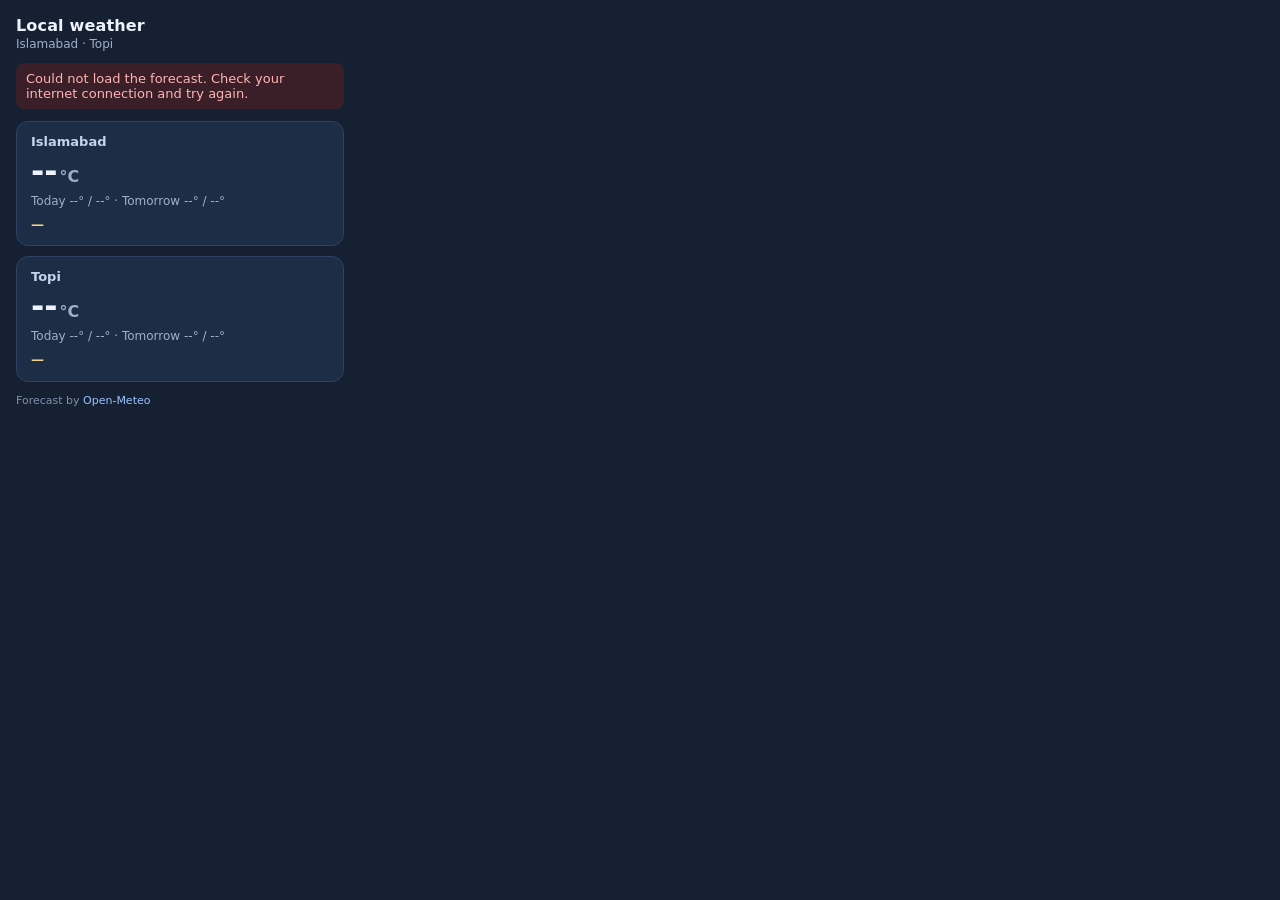
==== popup.html @ ed429cd0 "Add Islamabad and Topi weather extension and GitHub Pages site. Co-authored-by: Cursor <cursoragent@" ====
<!DOCTYPE html>
<html lang="en">
  <head>
    <meta charset="UTF-8" />
    <meta name="viewport" content="width=device-width, initial-scale=1" />
    <title>Islamabad & Topi Weather</title>
    <link rel="stylesheet" href="popup.css" />
  </head>
  <body>
    <header>
      <h1>Local weather</h1>
      <p class="subtitle">Islamabad · Topi</p>
    </header>

    <p id="status" class="status" role="status">Fetching forecast…</p>
    <p id="error" class="error" hidden></p>

    <main id="cards" class="cards" hidden>
      <article class="card" data-city="islamabad">
        <h2>Islamabad</h2>
        <p class="temp"><span class="temp-value">--</span><span class="unit">°C</span></p>
        <p class="range">Today --° / --° · Tomorrow --° / --°</p>
        <p class="highlight">—</p>
      </article>
      <article class="card" data-city="topi">
        <h2>Topi</h2>
        <p class="temp"><span class="temp-value">--</span><span class="unit">°C</span></p>
        <p class="range">Today --° / --° · Tomorrow --° / --°</p>
        <p class="highlight">—</p>
      </article>
    </main>

    <footer>
      <p>Forecast by <a href="https://open-meteo.com/" target="_blank" rel="noopener">Open-Meteo</a></p>
    </footer>

    <script src="popup.js"></script>
  </body>
</html>
---- popup.css ----
* {
  box-sizing: border-box;
  margin: 0;
  padding: 0;
}

html.web {
  min-height: 100%;
  background: #0f1728;
}

html.web body {
  min-height: 100vh;
  margin: 0 auto;
  padding: 32px 16px 24px;
}

body {
  width: 360px;
  max-width: 100%;
  padding: 16px 16px 12px;
  font-family: "Segoe UI", system-ui, sans-serif;
  color: #eef3fb;
  background: #152033;
}

header {
  margin-bottom: 12px;
}

h1 {
  font-size: 16px;
  font-weight: 650;
  letter-spacing: 0.01em;
}

.subtitle {
  margin-top: 2px;
  font-size: 12px;
  color: #9eb0c9;
}

.status,
.error {
  font-size: 13px;
  margin-bottom: 12px;
}

.status {
  color: #b7c6dc;
}

.error {
  color: #ffb4b4;
  background: #3a1f28;
  border-radius: 8px;
  padding: 8px 10px;
}

.cards {
  display: grid;
  gap: 10px;
}

.card {
  background: #1e2d46;
  border: 1px solid #2d4264;
  border-radius: 12px;
  padding: 12px 14px;
}

h2 {
  font-size: 13px;
  font-weight: 600;
  color: #c5d4ea;
}

.temp {
  margin-top: 4px;
  font-size: 32px;
  font-weight: 700;
  line-height: 1.15;
}

.unit {
  margin-left: 2px;
  font-size: 16px;
  font-weight: 600;
  color: #9eb0c9;
}

.range {
  margin-top: 4px;
  font-size: 12px;
  color: #9eb0c9;
}

.highlight {
  margin-top: 8px;
  font-size: 13px;
  font-weight: 600;
  color: #f3d38a;
  line-height: 1.35;
}

footer {
  margin-top: 12px;
  font-size: 11px;
  color: #7e90aa;
}

footer a {
  color: #9ec4ff;
  text-decoration: none;
}

footer a:hover {
  text-decoration: underline;
}
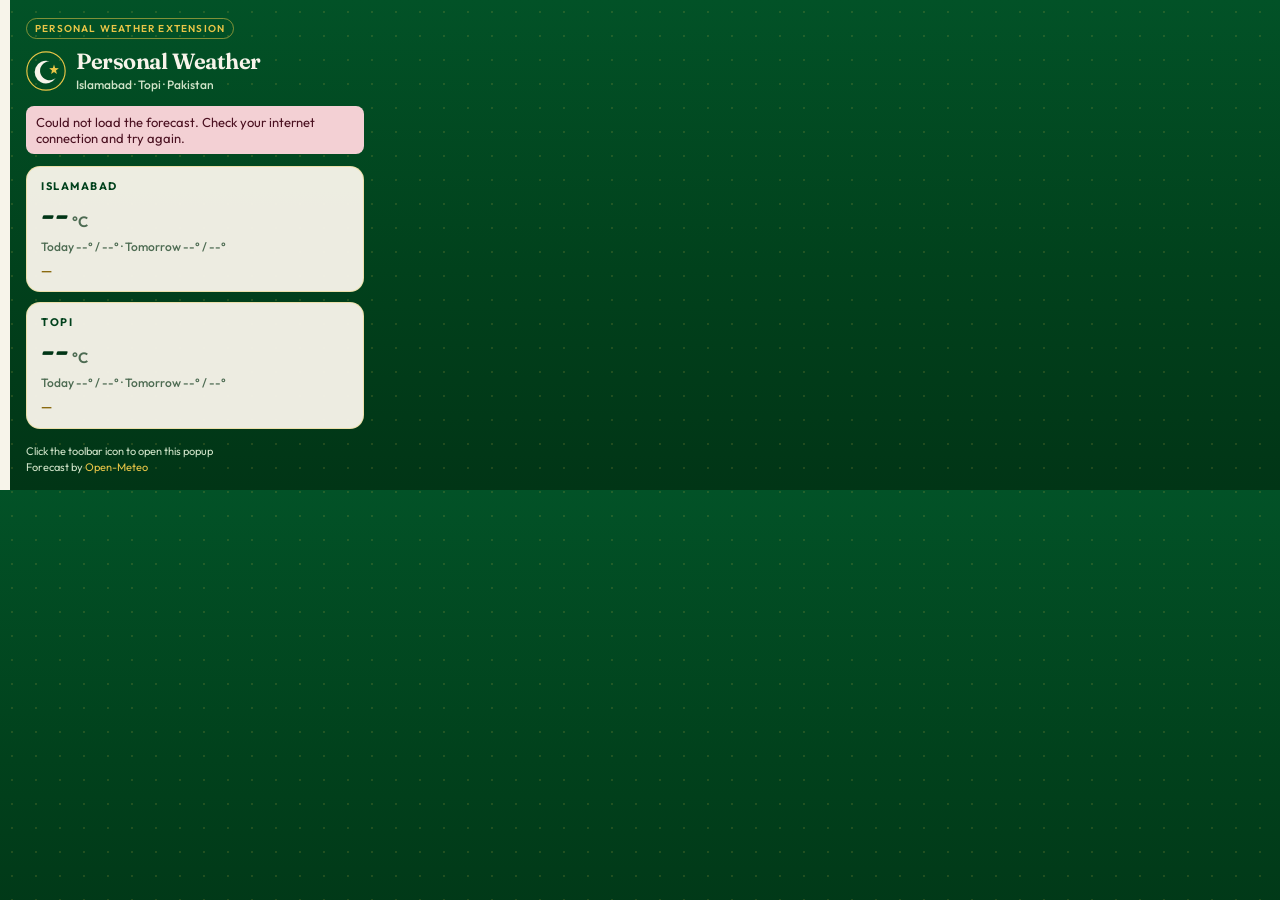
==== commit 17a6cc13: "Refresh the demo with Pakistan-inspired styling and extension branding. Co-authored-by: Cursor <curs" ====
--- a/popup.html
+++ b/popup.html
@@ -3,36 +3,62 @@
   <head>
     <meta charset="UTF-8" />
     <meta name="viewport" content="width=device-width, initial-scale=1" />
-    <title>Islamabad & Topi Weather</title>
+    <title>Personal Weather Extension</title>
+    <link rel="preconnect" href="https://fonts.googleapis.com" />
+    <link rel="preconnect" href="https://fonts.gstatic.com" crossorigin />
+    <link
+      href="https://fonts.googleapis.com/css2?family=Fraunces:opsz,wght@9..144,500;9..144,640&family=Outfit:wght@400;500;600;700&display=swap"
+      rel="stylesheet"
+    />
     <link rel="stylesheet" href="popup.css" />
   </head>
   <body>
-    <header>
-      <h1>Local weather</h1>
-      <p class="subtitle">Islamabad · Topi</p>
-    </header>
+    <div class="flag-bar" aria-hidden="true"></div>
+    <div class="popup-inner">
+      <header>
+        <p class="badge">Personal weather extension</p>
+        <div class="title-row">
+          <svg class="crest" viewBox="0 0 48 48" aria-hidden="true">
+            <circle cx="24" cy="24" r="23" fill="none" stroke="#e8c547" stroke-width="1.4" />
+            <path
+              fill="#f7f4ea"
+              d="M28.2 12.4a11.4 11.4 0 1 0 7.4 20.1 13.6 13.6 0 1 1-7.4-20.1z"
+            />
+            <path
+              fill="#e8c547"
+              d="M33.6 16.2 35 20.4l4.4.3-3.4 2.8 1.1 4.2-3.5-2.5-3.5 2.5 1.1-4.2-3.4-2.8 4.4-.3z"
+            />
+          </svg>
+          <div>
+            <h1>Personal Weather</h1>
+            <p class="subtitle">Islamabad · Topi · Pakistan</p>
+          </div>
+        </div>
+      </header>
 
-    <p id="status" class="status" role="status">Fetching forecast…</p>
-    <p id="error" class="error" hidden></p>
+      <p id="status" class="status" role="status">Fetching forecast…</p>
+      <p id="error" class="error" hidden></p>
 
-    <main id="cards" class="cards" hidden>
-      <article class="card" data-city="islamabad">
-        <h2>Islamabad</h2>
-        <p class="temp"><span class="temp-value">--</span><span class="unit">°C</span></p>
-        <p class="range">Today --° / --° · Tomorrow --° / --°</p>
-        <p class="highlight">—</p>
-      </article>
-      <article class="card" data-city="topi">
-        <h2>Topi</h2>
-        <p class="temp"><span class="temp-value">--</span><span class="unit">°C</span></p>
-        <p class="range">Today --° / --° · Tomorrow --° / --°</p>
-        <p class="highlight">—</p>
-      </article>
-    </main>
+      <main id="cards" class="cards" hidden>
+        <article class="card" data-city="islamabad">
+          <h2>Islamabad</h2>
+          <p class="temp"><span class="temp-value">--</span><span class="unit">°C</span></p>
+          <p class="range">Today --° / --° · Tomorrow --° / --°</p>
+          <p class="highlight">—</p>
+        </article>
+        <article class="card" data-city="topi">
+          <h2>Topi</h2>
+          <p class="temp"><span class="temp-value">--</span><span class="unit">°C</span></p>
+          <p class="range">Today --° / --° · Tomorrow --° / --°</p>
+          <p class="highlight">—</p>
+        </article>
+      </main>
 
-    <footer>
-      <p>Forecast by <a href="https://open-meteo.com/" target="_blank" rel="noopener">Open-Meteo</a></p>
-    </footer>
+      <footer>
+        <p>Click the toolbar icon to open this popup</p>
+        <p>Forecast by <a href="https://open-meteo.com/" target="_blank" rel="noopener">Open-Meteo</a></p>
+      </footer>
+    </div>
 
     <script src="popup.js"></script>
   </body>
--- a/popup.css
+++ b/popup.css
@@ -4,55 +4,83 @@
   padding: 0;
 }
 
-html.web {
-  min-height: 100%;
-  background: #0f1728;
-}
-
-html.web body {
-  min-height: 100vh;
-  margin: 0 auto;
-  padding: 32px 16px 24px;
-}
-
 body {
-  width: 360px;
+  width: 380px;
   max-width: 100%;
-  padding: 16px 16px 12px;
-  font-family: "Segoe UI", system-ui, sans-serif;
-  color: #eef3fb;
-  background: #152033;
-}
-
-header {
-  margin-bottom: 12px;
+  display: flex;
+  font-family: "Outfit", "Segoe UI", system-ui, sans-serif;
+  color: #f7f4ea;
+  background-color: #01411c;
+  background-image:
+    radial-gradient(circle at 12px 12px, rgba(232, 197, 71, 0.14) 1.2px, transparent 1.4px),
+    linear-gradient(180deg, #025227 0%, #01411c 55%, #013516 100%);
+  background-size: 24px 24px, 100% 100%;
+}
+
+.flag-bar {
+  width: 10px;
+  flex-shrink: 0;
+  background: #f7f4ea;
+}
+
+.popup-inner {
+  flex: 1;
+  padding: 16px 16px 14px;
+}
+
+.badge {
+  display: inline-block;
+  margin-bottom: 10px;
+  padding: 3px 8px;
+  border: 1px solid rgba(232, 197, 71, 0.55);
+  border-radius: 999px;
+  font-size: 10px;
+  font-weight: 600;
+  letter-spacing: 0.12em;
+  text-transform: uppercase;
+  color: #e8c547;
+}
+
+.title-row {
+  display: flex;
+  align-items: center;
+  gap: 10px;
+}
+
+.crest {
+  width: 40px;
+  height: 40px;
+  flex-shrink: 0;
 }
 
 h1 {
-  font-size: 16px;
-  font-weight: 650;
-  letter-spacing: 0.01em;
+  font-family: "Fraunces", "Georgia", serif;
+  font-size: 22px;
+  font-weight: 640;
+  letter-spacing: -0.02em;
+  line-height: 1.15;
 }
 
 .subtitle {
-  margin-top: 2px;
+  margin-top: 3px;
   font-size: 12px;
-  color: #9eb0c9;
+  font-weight: 500;
+  color: #cfe3c8;
 }
 
 .status,
 .error {
   font-size: 13px;
-  margin-bottom: 12px;
+  margin: 14px 0 12px;
 }
 
 .status {
-  color: #b7c6dc;
+  color: #d7e8d1;
 }
 
 .error {
-  color: #ffb4b4;
-  background: #3a1f28;
+  color: #4a1020;
+  background: #f3d0d4;
   border-radius: 8px;
   padding: 8px 10px;
 }
@@ -63,57 +91,194 @@
 }
 
 .card {
-  background: #1e2d46;
-  border: 1px solid #2d4264;
-  border-radius: 12px;
+  background: rgba(247, 244, 234, 0.96);
+  color: #14301c;
+  border: 1px solid rgba(232, 197, 71, 0.35);
+  border-radius: 14px;
   padding: 12px 14px;
 }
 
 h2 {
-  font-size: 13px;
+  font-size: 11px;
+  font-weight: 700;
+  letter-spacing: 0.14em;
+  text-transform: uppercase;
+  color: #01411c;
+}
+
+.temp {
+  margin-top: 2px;
+  font-family: "Fraunces", "Georgia", serif;
+  font-size: 36px;
+  font-weight: 640;
+  line-height: 1.1;
+  color: #013516;
+}
+
+.unit {
+  margin-left: 3px;
+  font-family: "Outfit", sans-serif;
+  font-size: 15px;
   font-weight: 600;
-  color: #c5d4ea;
-}
-
-.temp {
-  margin-top: 4px;
-  font-size: 32px;
-  font-weight: 700;
-  line-height: 1.15;
-}
-
-.unit {
-  margin-left: 2px;
-  font-size: 16px;
-  font-weight: 600;
-  color: #9eb0c9;
+  color: #4d6b52;
 }
 
 .range {
   margin-top: 4px;
   font-size: 12px;
-  color: #9eb0c9;
+  font-weight: 500;
+  color: #4d6b52;
 }
 
 .highlight {
   margin-top: 8px;
   font-size: 13px;
   font-weight: 600;
-  color: #f3d38a;
+  color: #8a6a10;
   line-height: 1.35;
 }
 
 footer {
-  margin-top: 12px;
+  margin-top: 14px;
   font-size: 11px;
-  color: #7e90aa;
+  line-height: 1.5;
+  color: #cfe3c8;
 }
 
 footer a {
-  color: #9ec4ff;
+  color: #e8c547;
   text-decoration: none;
 }
 
 footer a:hover {
   text-decoration: underline;
 }
+
+html.web {
+  min-height: 100%;
+  background: #0b2414;
+}
+
+html.web body {
+  width: 100%;
+  max-width: none;
+  min-height: 100vh;
+  display: block;
+  margin: 0;
+  padding: 36px 20px 48px;
+  background-color: #0b2414;
+  background-image:
+    radial-gradient(circle at 18px 18px, rgba(232, 197, 71, 0.1) 1.2px, transparent 1.4px),
+    linear-gradient(180deg, #0f331c 0%, #0b2414 100%);
+  background-size: 36px 36px, 100% 100%;
+}
+
+.demo {
+  width: min(560px, 100%);
+  margin: 0 auto;
+}
+
+.demo-kicker {
+  font-size: 11px;
+  font-weight: 700;
+  letter-spacing: 0.16em;
+  text-transform: uppercase;
+  color: #e8c547;
+}
+
+.demo-title {
+  margin-top: 6px;
+  font-family: "Fraunces", "Georgia", serif;
+  font-size: 34px;
+  font-weight: 640;
+  letter-spacing: -0.03em;
+  color: #f7f4ea;
+}
+
+.demo-copy {
+  margin: 10px 0 22px;
+  font-size: 15px;
+  line-height: 1.55;
+  color: #cfe3c8;
+}
+
+.browser {
+  overflow: hidden;
+  border: 1px solid rgba(232, 197, 71, 0.28);
+  border-radius: 16px;
+  background: #12351f;
+  box-shadow: 0 24px 50px rgba(0, 0, 0, 0.28);
+}
+
+.browser-bar {
+  display: flex;
+  align-items: center;
+  gap: 10px;
+  padding: 10px 12px;
+  background: #0f2c19;
+  border-bottom: 1px solid rgba(247, 244, 234, 0.08);
+}
+
+.browser-dots {
+  display: flex;
+  gap: 5px;
+}
+
+.browser-dots span {
+  width: 8px;
+  height: 8px;
+  border-radius: 50%;
+  background: #4d6b52;
+}
+
+.browser-url {
+  flex: 1;
+  padding: 6px 10px;
+  border-radius: 8px;
+  background: #083016;
+  font-size: 12px;
+  color: #cfe3c8;
+}
+
+.ext-slot {
+  display: grid;
+  place-items: center;
+  width: 28px;
+  height: 28px;
+  border-radius: 8px;
+  background: rgba(232, 197, 71, 0.18);
+}
+
+.ext-slot svg {
+  width: 20px;
+  height: 20px;
+}
+
+.browser-page {
+  position: relative;
+  min-height: 430px;
+  padding: 18px 18px 24px;
+  background:
+    linear-gradient(180deg, rgba(1, 65, 28, 0.2), rgba(1, 65, 28, 0.55)),
+    repeating-linear-gradient(
+      -45deg,
+      rgba(247, 244, 234, 0.03) 0 12px,
+      transparent 12px 24px
+    );
+}
+
+.popup-window {
+  display: flex;
+  width: 380px;
+  max-width: 100%;
+  margin-left: auto;
+  border: 1px solid rgba(232, 197, 71, 0.4);
+  border-radius: 12px;
+  overflow: hidden;
+  background-color: #01411c;
+  background-image:
+    radial-gradient(circle at 12px 12px, rgba(232, 197, 71, 0.14) 1.2px, transparent 1.4px),
+    linear-gradient(180deg, #025227 0%, #01411c 55%, #013516 100%);
+  background-size: 24px 24px, 100% 100%;
+  box-shadow: 0 16px 40px rgba(0, 0, 0, 0.35);
+}
